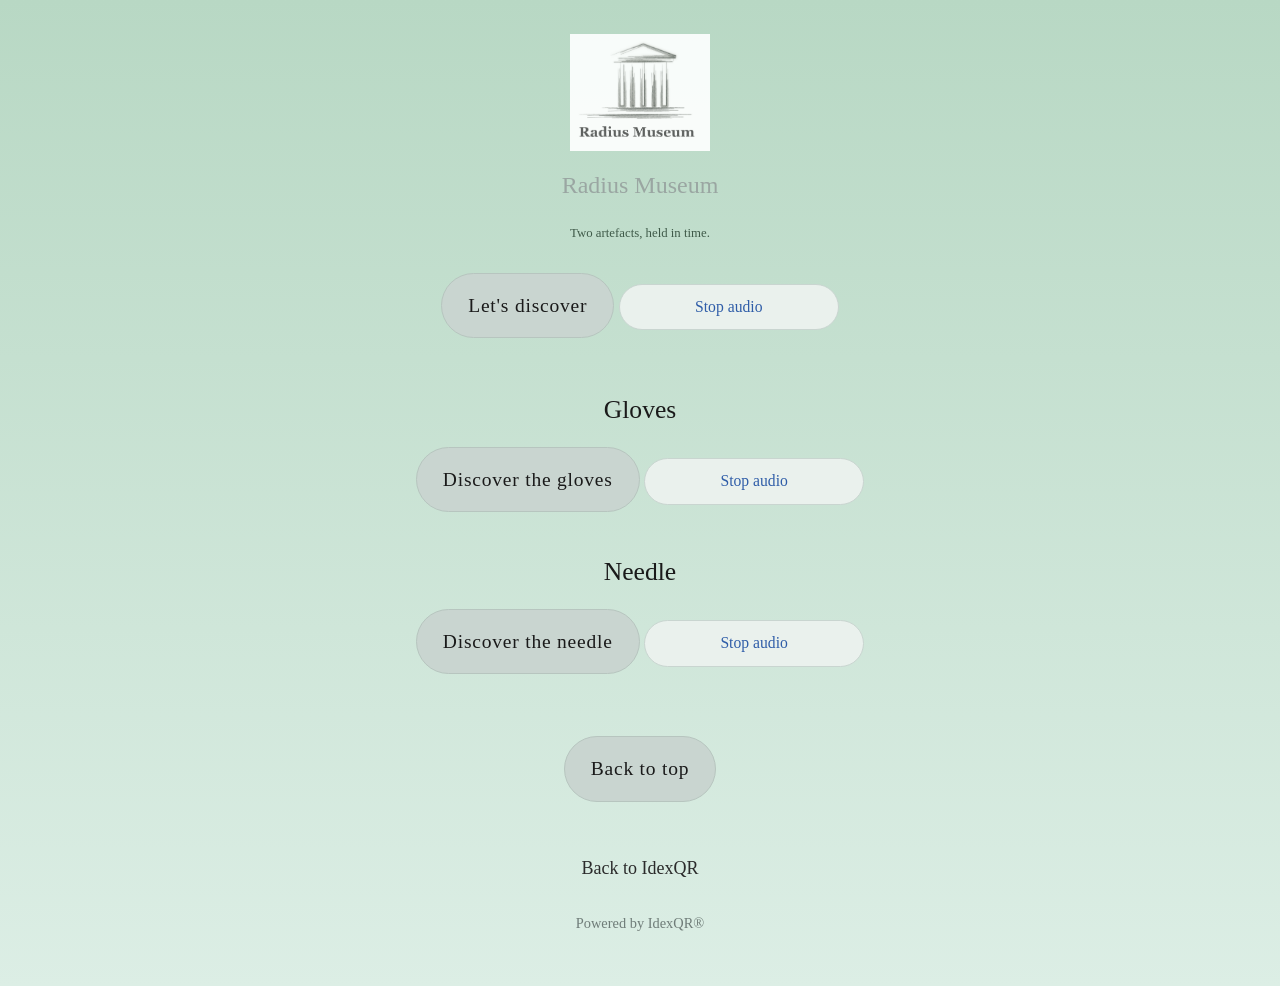
==== docs/index.html @ ab850ba2 "Update index.html" ====
<!doctype html>
<html lang="en-GB">
<head>
  <meta charset="utf-8" />
  <meta name="viewport" content="width=device-width, initial-scale=1" />
  <title>Discover</title>
  <link rel="stylesheet" href="style.css?v=30" />
</head>
<body>
 <main class="wrap">

  <section aria-labelledby="page-title">
    <h1 id="page-title" class="sr-only">IdexQR</h1>
    <p class="sr-only">
      This is your starting point. You can explore, listen, or open your ticket.
    </p>
  </section>
       
      <img src="images/museum-logo.png" alt="" class="museum-logo" />

      <h1 class="light-heading">Radius Museum</h1>

      <p class="intro">
        Two artefacts, held in time.
      </p>

      <button
        type="button"
        class="quiet-button"
        onclick="playSection('museumAudio', 'museumText')">
        Let's discover
      </button>

      <button type="button" class="stop-inline" onclick="stopCurrentAudio()">
      Stop audio
      </button>

      <div id="museumText" class="discover-text intro-text" hidden>
        <p>
          Let's take a look together.
        </p>
      </div>

    </header>

    <!-- CONTENT -->
    <section class="wrap">

      <h2>Gloves</h2>

      <button
        type="button"
        class="quiet-button"
        onclick="playSection('glovesAudio', 'glovesText')">
        Discover the gloves
      </button>

      <button type="button" class="stop-inline" onclick="stopCurrentAudio()">
      Stop audio
      </button>

      <div id="glovesText" class="discover-text" hidden>
  <img src="images/gloves.jpg" alt="A pair of ladies’ leather gloves." class="object-image" />

  <p>
    A pair of ladies’ leather gloves, made around eighteen thirty to eighteen fifty.
  </p>

  <p>
    Made from fine leather, often lamb or kid, the material is thin and supple, softening slightly with wear.
    This allowed the gloves to sit close to the skin, making them well suited to everyday use.
    Each glove was cut by hand and stitched finger by finger, using fine thread, with decorative stitching across the back.
    The shape narrows gently at the wrist, designed to follow the form of the hand.
    The work required good light, steady hands, and patience.
  </p>

  <p>
    Gloves like these were worn for walking, visiting, church, and travel — not only practical, but a subtle sign of refinement.
    In these gloves lives the quiet skill of everyday life — not only the hands that wore them, but the hands that made them.
  </p>
</div>

      <h2>Needle</h2>

      <button
        type="button"
        class="quiet-button"
        onclick="playSection('needleAudio', 'needleText')">
        Discover the needle
      </button>

      <button type="button" class="stop-inline" onclick="stopCurrentAudio()">
      Stop audio
      </button>

      <div id="needleText" class="discover-text" hidden>
  <img src="images/needle.jpg" alt="A steel sewing needle beside a George the third coin." class="object-image needle-image" />

  <p>
    Small, sharp, and easily missed, with a tiny eye for thread.
    It fits between finger and thumb, and would have been used thousands of times.
  </p>

  <p>
    Made from hardened steel and carefully polished, it could pass smoothly through thin leather.
    Drawn through the material again and again, it was used to sew gloves by hand — repetitive and precise.
  </p>

  <p>
    Most often, this work was done by women at home, fitting paid sewing around daily responsibilities.
    This needle reflects the unseen labour between raw material and finished artefact.
  </p>
</div>
      
  <div class="footer-wrap">
  <button type="button" class="quiet-button" onclick="backToTop()">
    Back to top
  </button>

 <a href="https://idexqr.com" class="back-link">
    Back to IdexQR
</a>

    <footer>
    <p class="powered-by">Powered by IdexQR®</p>
</footer>
</div>
    </section>

  </main>

  <!-- AUDIO -->
  <audio id="museumAudio" src="audio/arrival.mp3" preload="auto"></audio>
  <audio id="glovesAudio" src="audio/gloves.mp3" preload="auto"></audio>
  <audio id="needleAudio" src="audio/needle.mp3" preload="auto"></audio>

  <script>
  let currentAudio = null;

  function stopCurrentAudio() {
    if (currentAudio) {
      currentAudio.pause();
      currentAudio.currentTime = 0;
    }
  }

  function hideAllText() {
    document.querySelectorAll('.discover-text').forEach(section => {
      section.hidden = true;
    });
  }

  function playSection(audioId, textId) {
    stopCurrentAudio();
    hideAllText();

    currentAudio = document.getElementById(audioId);
    const textBlock = document.getElementById(textId);

    if (textBlock) {
      textBlock.hidden = false;
    }

    if (!currentAudio) return;
    currentAudio.currentTime = 0;
    currentAudio.play().catch(() => {});
  }

  function backToTop() {
    stopCurrentAudio();
    hideAllText();
    window.scrollTo({ top: 0, behavior: 'smooth' });
  }
</script>
---- docs/style.css ----
:root {
  --bg: linear-gradient(180deg, #b8d8c4 0%, #dceee5 100%);
  --ink: #1a1a1a;
  --muted: #6f7c78;
  --muted-deep: #3f4a47;
  --muted-soft: #9aa6a2;

  --button-bg: #c9d5d0;
  --button-active: #AEBDB7;
  --panel-bg: #f7f9f8;

  --button-border: #b7c5bf;
  --line: rgba(0,0,0,0.08);
  --sapphire-accent: #2F5DA8;
}

/* ---------------------------------
   Base
--------------------------------- */

body {
  margin: 0;
  min-height: 100vh;
  font-family: Georgia, serif;
  font-size: 18px;
  line-height: 1.6;
  background: var(--bg);
  color: var(--ink);
  display: flex;
  flex-direction: column;
  align-items: center;
  justify-content: flex-start;
  padding-top: 14px;
  text-align: center;
}

.wrap {
  max-width: 860px;
  margin: 0 auto;
  padding: 12px 16px 18px;
}

/* ---------------------------------
   Layout / alignment
--------------------------------- */

.hero,
.tasks,
.footer-wrap,
.browse-label,
.center-button {
  text-align: center;
}

.center-button {
  margin-top: 2rem;
}

.footer-wrap {
  margin-top: 32px;
  text-align: center;
}

.footer-wrap .back-link {
  display: block;
  margin-top: 32px;
}

.museum-logo {
  display: block;
  max-width: 140px;
  width: 100%;
  height: auto;
  margin: 0.5rem auto 0.9rem;
  opacity: 0.9;
}

/* ---------------------------------
   Navigation
--------------------------------- */

.back-link,
.back-link:visited {
  color: #2b2b2b;
  text-decoration: none;
  border-bottom: none;
}

.back-button {
  display: inline-block;
  margin-bottom: 16px;
  font-size: 0.95rem;
}

.stop-inline {
  display: inline-block;
  background: #EAF1ED;
  border: 1px solid #C9D5D0;
  border-radius: 999px;
  padding: 0.8rem 1.1rem;
  font: inherit;
  font-size: 0.98rem;
  color: var(--sapphire-accent);
  cursor: pointer;
  line-height: 1.2;
  text-decoration: none;
  min-width: 220px;
  text-align: center;
}

.stop-inline:hover,
.stop-inline:focus {
  background: #DDE9E3;
  border-color: #B8C6C1;
}

/* ---------------------------------
   Typography
--------------------------------- */

.place {
  margin-bottom: 0.8rem;
  font-size: 0.9rem;
  letter-spacing: 0.02em;
  text-align: center;
  color: var(--muted-deep);
}

.kicker {
  margin-top: 0;
  margin-bottom: 0.05rem;
  font-size: 2rem;
  letter-spacing: 0.04em;
  text-align: center;
  color: var(--muted-deep);
}

.hero h1 {
  margin-top: 0;
  margin-bottom: 10px;
  font-size: 2.2rem;
  font-weight: normal;
  color: #1f3d2b;
}

h2 {
  margin-top: 20px;
  margin-bottom: 6px;
  font-size: 1.6rem;
  font-weight: 500;
}

.light-heading {
  margin-top: 0;
  margin-bottom: 1.2rem;
  font-size: 1.5rem;
  font-weight: 400;
  text-align: center;
  color: var(--muted-soft);
}

.intro {
  margin-top: 0;
  margin-bottom: 1.2rem;
  font-size: 0.8rem;
  text-align: center;
  color: #3f5a49;
}

.powered-by {
  margin-top: 30px;
  font-size: 0.9rem;
  font-weight: normal;
  text-align: center;
  color: var(--muted);
}

/* ---------------------------------
   Buttons
--------------------------------- */

.quiet-button {
  display: inline-block;
  margin: 10px 0 20px;
  padding: 16px 26px;
  border: 1px solid var(--button-border);
  border-radius: 999px;
  background: var(--button-bg);
  color: var(--ink);
  font: inherit;
  font-size: 1.22rem;
  letter-spacing: 0.04em;
  cursor: pointer;
  text-decoration: none;
  transition: transform 0.08s ease, background 0.08s ease;
}

.discover-text {
  margin-top: 0.8rem;
  padding: 1rem 1.25rem;
  border-radius: 16px;
  background: var(--panel-bg);
  border: 1px solid var(--line);
  text-align: left;
}
.hero .quiet-button {
  font-size: 1.05rem;
}

.quiet-button:active {
  background: var(--button-active);
  transform: scale(0.98);
}

.quiet-button:focus {
  outline: 2px solid #7a8f88;
  outline-offset: 2px;
}

.quiet-button,
.chips button {
  transition: transform 0.08s ease, background 0.08s ease;
  -webkit-tap-highlight-color: transparent;
}

.quiet-button:active,
.chips button:active {
  background: #AEBDB7;
  transform: scale(0.98);
}

/* ---------------------------------
   Browse chips
--------------------------------- */

.chips {
  display: flex;
  flex-direction: column;
  align-items: center;
  gap: 14px;
  margin: 1.4rem 0;
}

.chip-item {
  margin-bottom: 0.8rem;
  text-align: center;
}

.chips button {
  margin: 8px 6px 10px;
  padding: 18px 30px;
  border: none;
  border-radius: 999px;
  background: var(--button-bg);
  color: var(--ink);
  font: inherit;
  font-size: 1.25rem;
  letter-spacing: 0.04em;
  cursor: pointer;
  transition: transform 0.08s ease, background 0.08s ease;
}

.chips button:active {
  background: var(--button-active);
  transform: scale(0.97);
}

.chips button:focus {
  outline: 2px solid #7a8f88;
  outline-offset: 2px;
}

.chips button.selected {
  background: #AEBDB7;
  border: 1px solid #9EAEA8;
}

/* ---------------------------------
   Content panels
--------------------------------- */

.discover-text {
  margin-top: 0.8rem;
  padding: 1rem 1.25rem;
  border-radius: 16px;
  background: var(--panel-bg);
  text-align: left;
}

.discover-text p {
  margin: 0;
}

/* ---------------------------------
   Accessibility
--------------------------------- */

.sr-only {
  position: absolute !important;
  width: 1px !important;
  height: 1px !important;
  padding: 0 !important;
  margin: -1px !important;
  overflow: hidden !important;
  clip: rect(0, 0, 0, 0) !important;
  clip-path: inset(50%) !important;
  white-space: nowrap !important;
  border: 0 !important;
}

/* ---------------------------------
   Tablet / iPad
--------------------------------- */

@media (max-width: 900px) {
  body {
    padding-top: 10px;
  }

  .wrap {
    padding-top: 8px;
  }

  .museum-logo {
    margin: 0.35rem auto 0.8rem;
  }
}

/* ---------------------------------
   Mobile phone screen
--------------------------------- */

@media (max-width: 600px) {
  body {
    font-size: 19px;
    padding-top: 8px;
  }

  .discover-text {
    padding: 0.6rem 1rem;
  }

  .wrap {
    padding-top: 4px;
    padding-left: 6px;
    padding-right: 6px;
  }

  .museum-logo {
    margin: 0.3rem auto 0.7rem;
    max-width: 132px;
  }

  .hero h1 {
    font-size: 2.5rem;
  }

  .kicker {
    font-size: 2.1rem;
  }

  .intro {
    font-size: 1rem;
    margin-bottom: 1rem;
  }

  h2 {
    margin-top: 18px;
    margin-bottom: 6px;
    font-size: 1.6rem;
  }

  .quiet-button {
    margin: 6px 0 14px;
    padding: 16px 28px;
    font-size: 1.2rem;
  }

  .light-heading {
    margin-bottom: 1rem;
    font-size: 1.3rem;
    color: #8a9692;
  }

  .object-image {
    max-width: 75%;
  }

  .object-image.needle-image {
    max-width: 60%;
  }
}
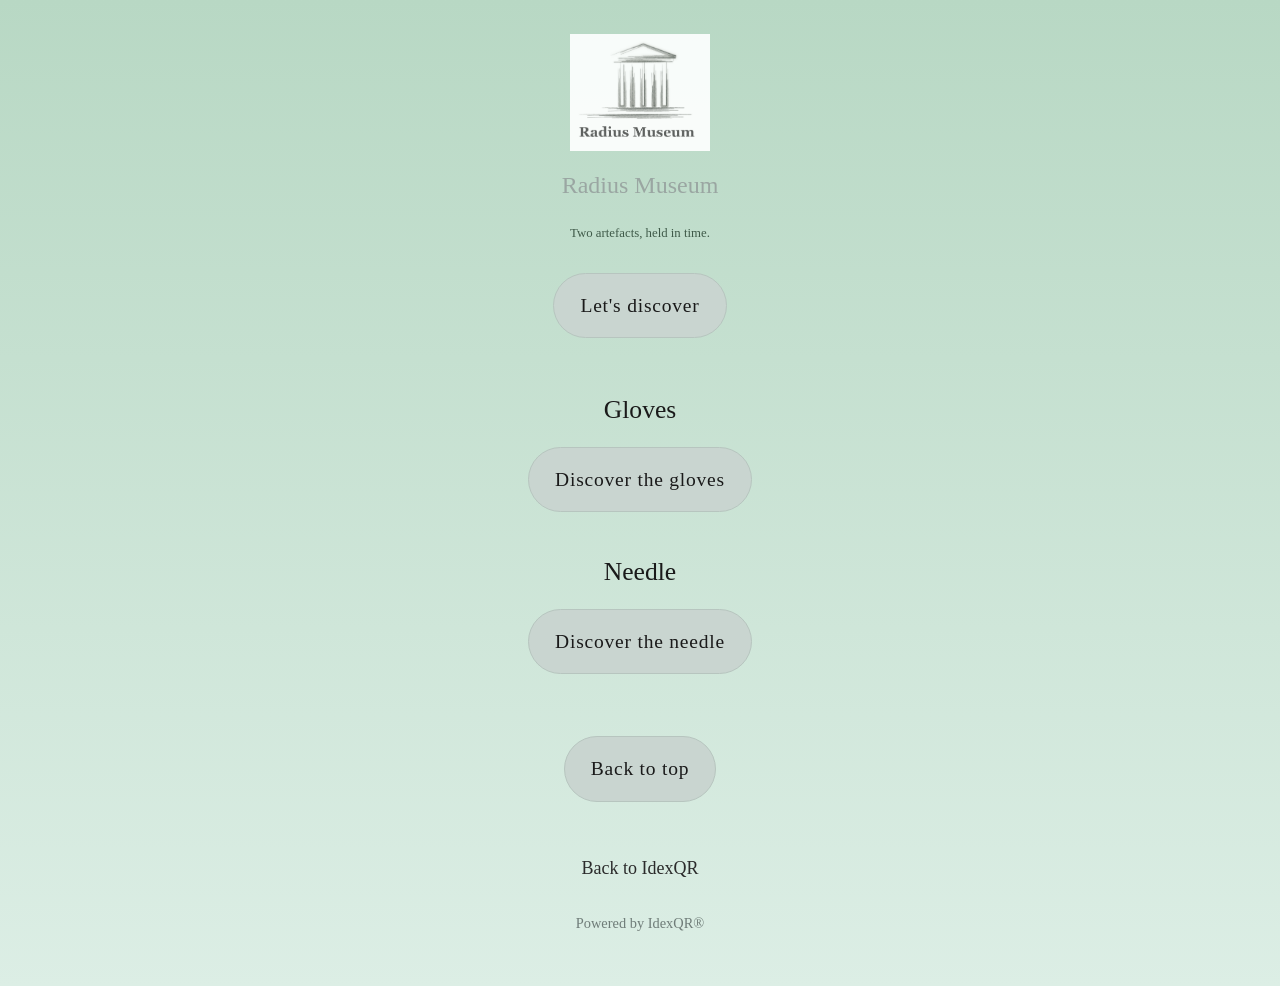
==== commit 9bf15199: "Update index.html" ====
--- a/docs/index.html
+++ b/docs/index.html
@@ -31,10 +31,6 @@
         Let's discover
       </button>
 
-      <button type="button" class="stop-inline" onclick="stopCurrentAudio()">
-      Stop audio
-      </button>
-
       <div id="museumText" class="discover-text intro-text" hidden>
         <p>
           Let's take a look together.
@@ -55,11 +51,7 @@
         Discover the gloves
       </button>
 
-      <button type="button" class="stop-inline" onclick="stopCurrentAudio()">
-      Stop audio
-      </button>
-
-      <div id="glovesText" class="discover-text" hidden>
+    <div id="glovesText" class="discover-text" hidden>
   <img src="images/gloves.jpg" alt="A pair of ladies’ leather gloves." class="object-image" />
 
   <p>
@@ -78,6 +70,9 @@
     Gloves like these were worn for walking, visiting, church, and travel — not only practical, but a subtle sign of refinement.
     In these gloves lives the quiet skill of everyday life — not only the hands that wore them, but the hands that made them.
   </p>
+      <button type="button" class="stop-inline" onclick="stopCurrentAudio()">
+      Stop audio
+      </button>
 </div>
 
       <h2>Needle</h2>
@@ -89,11 +84,7 @@
         Discover the needle
       </button>
 
-      <button type="button" class="stop-inline" onclick="stopCurrentAudio()">
-      Stop audio
-      </button>
-
-      <div id="needleText" class="discover-text" hidden>
+     <div id="needleText" class="discover-text" hidden>
   <img src="images/needle.jpg" alt="A steel sewing needle beside a George the third coin." class="object-image needle-image" />
 
   <p>
@@ -110,6 +101,9 @@
     Most often, this work was done by women at home, fitting paid sewing around daily responsibilities.
     This needle reflects the unseen labour between raw material and finished artefact.
   </p>
+    <button type="button" class="stop-inline" onclick="stopCurrentAudio()">
+     Stop audio
+    </button>
 </div>
       
   <div class="footer-wrap">
--- a/docs/style.css
+++ b/docs/style.css
@@ -106,6 +106,7 @@
   text-decoration: none;
   min-width: 220px;
   text-align: center;
+  margin: 8px auto 18px;
 }
 
 .stop-inline:hover,
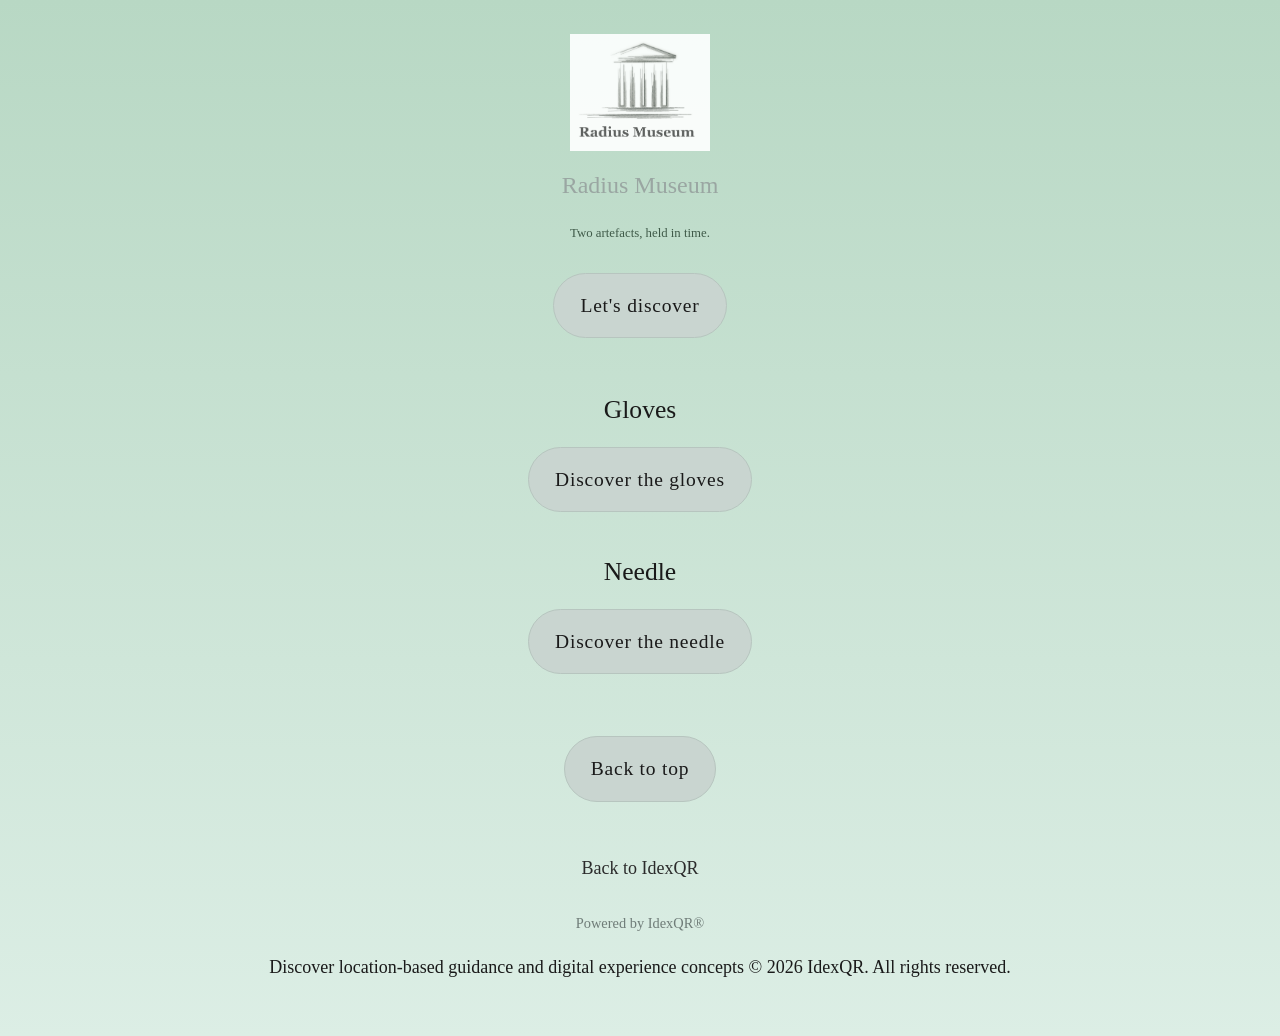
==== commit b076fe15: "Update footer with copyright information" ====
--- a/docs/index.html
+++ b/docs/index.html
@@ -4,7 +4,7 @@
   <meta charset="utf-8" />
   <meta name="viewport" content="width=device-width, initial-scale=1" />
   <title>Discover</title>
-  <link rel="stylesheet" href="style.css?v=30" />
+  <link rel="stylesheet" href="style.css?v=32" />
 </head>
 <body>
  <main class="wrap">
@@ -52,7 +52,7 @@
       </button>
 
     <div id="glovesText" class="discover-text" hidden>
-  <img src="images/gloves.jpg" alt="A pair of ladies’ leather gloves." class="object-image" />
+  <img src="images/gloves.png" alt="A pair of ladies’ leather gloves." class="object-image gloves-image" />
 
   <p>
     A pair of ladies’ leather gloves, made around eighteen thirty to eighteen fifty.
@@ -117,6 +117,9 @@
 
     <footer>
     <p class="powered-by">Powered by IdexQR®</p>
+      <p class="footer-sub">
+  Discover location-based guidance and digital experience concepts © 2026 IdexQR. All rights reserved.
+</p>
 </footer>
 </div>
     </section>
--- a/docs/style.css
+++ b/docs/style.css
@@ -93,7 +93,9 @@
 }
 
 .stop-inline {
-  display: inline-block;
+  display: block;
+  width: fit-content;
+  margin: 8px auto 18px auto;
   background: #EAF1ED;
   border: 1px solid #C9D5D0;
   border-radius: 999px;
@@ -106,13 +108,18 @@
   text-decoration: none;
   min-width: 220px;
   text-align: center;
-  margin: 8px auto 18px;
 }
 
 .stop-inline:hover,
 .stop-inline:focus {
   background: #DDE9E3;
   border-color: #B8C6C1;
+}
+
+.discover-text,
+.audio-controls,
+.button-wrap {
+  text-align: center;
 }
 
 /* ---------------------------------
@@ -175,6 +182,30 @@
   text-align: center;
   color: var(--muted);
 }
+
+/* ---------------------------------
+   Images
+--------------------------------- */
+
+.gloves-image {
+  width: 60%;
+  max-width: 250px;
+  height: auto;
+  display: block;
+  margin: 0 auto 1.25rem;
+}
+
+.needle-image {
+  display: block;
+  max-width: 350px;
+  width: 100%;
+  height: auto;
+  margin: 0 auto 1.25rem;
+}
+
+/* ---------------------------------
+   Buttons
+--------------------------------- */
 
 /* ---------------------------------
    Buttons
@@ -383,11 +414,3 @@
     color: #8a9692;
   }
 
-  .object-image {
-    max-width: 75%;
-  }
-
-  .object-image.needle-image {
-    max-width: 60%;
-  }
-}
